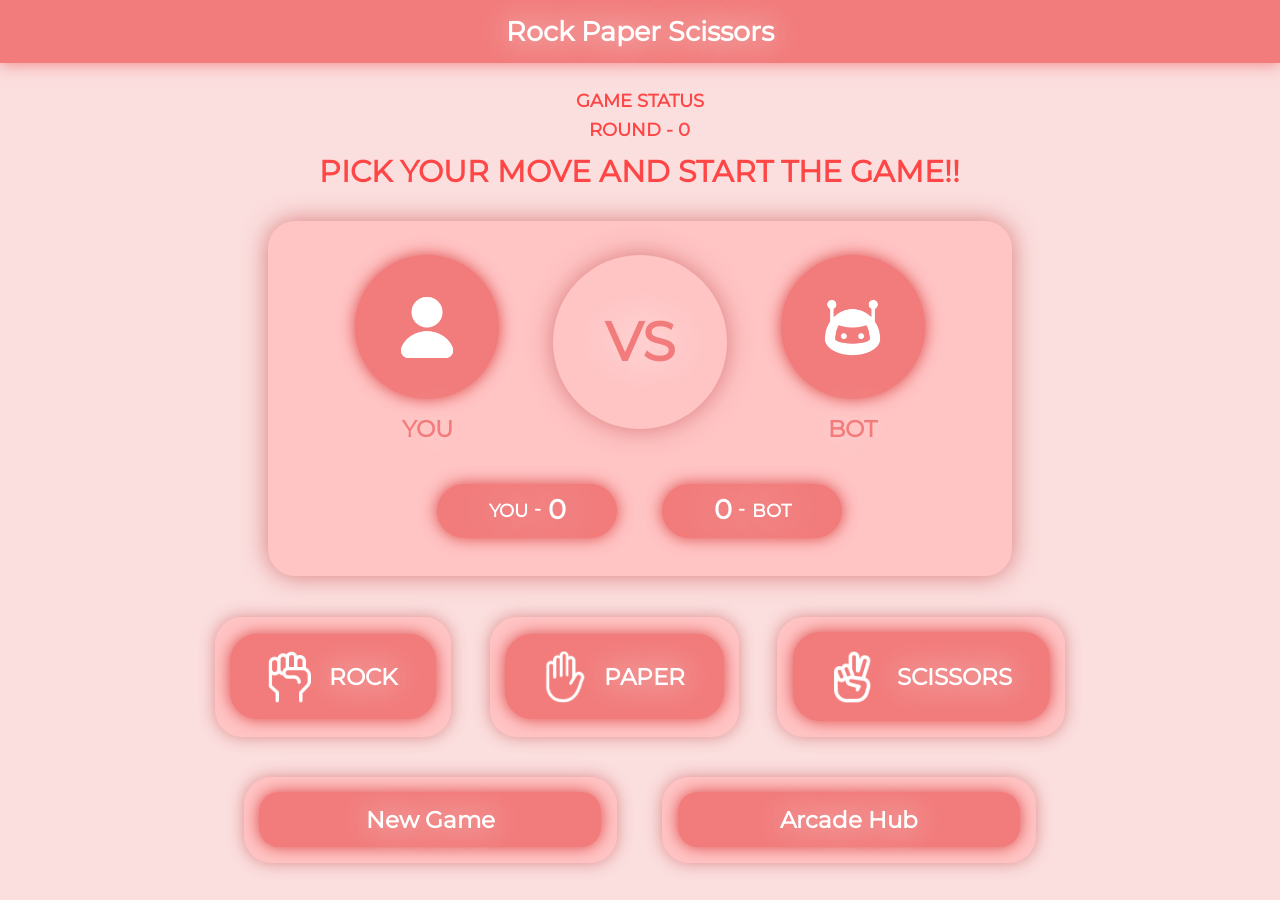
==== rock-paper-scissors-game/structure.html @ a6589fd6 "Initial commit" ====
<!DOCTYPE html>
<html lang="en">
<head>
    <meta charset="UTF-8">
    <meta name="viewport" content="width=device-width, initial-scale=1.0">
    <title>Rock-Paper-Scissors Game</title>
    <link rel="stylesheet" href="style.css">
</head>
<body>

    <!--Heading-->
    <div class="heading">Rock Paper Scissors</div>
    <!---->

    <div style="display: flex; justify-content: center; align-items: center; align-content: center; flex: 1;">
        <div class="game-content">

            <!--Game Status-->
            <div class="game-status">
                <div>GAME STATUS</div>
                <div>ROUND - <span id="round-number">0</span></div>
                <div id="msg">PICK YOUR MOVE AND START THE GAME!!</div>
            </div>
            <!---->

            <!--Container-->
            <div class="game-container">

                <div class="game-picks">
                    <div>
                        <div id="user-pick-img-div"><img src="/images/user.png" class="user-img"></div>
                        <div id="user-pick-name">YOU</div>
                    </div>
                    <div class="vs">VS</div>
                    <div>
                        <div id="bot-pick-img-div"><img src="/images/bot.png" class="bot-img"></div>
                        <div id="bot-pick-name">BOT</div>
                    </div>
                </div>
                
                <div class="scores">
                    <div class="data">
                        <div>YOU</div>
                        <div class="symbol">-</div>
                        <div id="user-score">0</div>
                    </div>
                    <div class="data">
                        <div id="bot-score">0</div>
                        <div class="symbol">-</div>
                        <div>BOT</div>
                    </div>
                </div>
            </div>
            <!---->

            <!--Game Buttons-->
            <div class="selection-box">
                <button class="selection-btns" id=0>
                    <div class="selection-divs">
                        <img src="/images/rock.png" id="img-rock">
                        <span class="choice-name">ROCK</span>
                    </div>
                </button>
                <button class="selection-btns" id=1>
                    <div class="selection-divs">
                        <img src="/images/paper.png" id="img-paper">
                        <span class="choice-name">PAPER</span>
                    </div>
                </button>
                <button class="selection-btns" id=2>
                    <div class="selection-divs">
                        <img src="/images/scissors.png" id="img-scissors">
                        <span class="choice-name">SCISSORS</span>
                    </div>
                </button>
            </div>
            <!---->

            <!--New Game Button-->
            <div class="btn-container">
                <button class="btns">
                    <div id="new-game">New Game</div>
                </button>                
                <a href="/home-page/home-page.html" class="link">
                    <button class="btns">
                        <div id="menu-btn">Arcade Hub</div></button></a>
            </div>
            <!---->

        </div>
    </div>
    <script src="game-logic.js"></script>
</body>
</html>
---- rock-paper-scissors-game/style.css ----
@font-face {
    font-family: 'Montserrat';
    src: url('/fonts/Montserrat-Regular.ttf') format('truetype');
}

body    {
    margin: 0;
    padding: 0;
    height: 100vh;
    display: flex;
    flex-direction: column;
    align-items: center;
    text-align: center;
    background-color: rgb(251, 222, 222);
    font-weight: bold;
    font-family: 'Montserrat', sans-serif;
}

.heading {
    background-color: rgb(242, 123, 123)/*rgb(244, 141, 141)*/;
    color: white;
    font-size: 3vmin;
    font-weight: bold;
    line-height: 7vmin;
    width: 100%;
    box-shadow: 0 0 1rem rgb(242, 123, 123)/*rgb(244, 141, 141)*/;
    text-shadow: 0 0 2rem white;
} 

.game-content   {
    display: flex;
    flex-direction: column;
    align-content: center;
    text-align: center;
    align-items: center;
    margin: -1.5vh 0 0 0;
}

.game-status {
    font-size: 2vmin;
    line-height: 3.2vmin;
    color: rgb(255, 70, 70);
}

#msg {
    font-size: 3.3vmin;
    line-height: 6vmin;
}

.game-container {
    display: flex;
    flex-direction: column; 
    gap: 1vmin;
    width: 75vmin; 
    align-content: center;
    text-align: center;
    align-items: center;
    margin: 2.5vh 0 0 0;
    padding: 3.8vmin;
    border-radius: 3vmin;
    color: rgb(242, 123, 123);
    font-weight: bold;
    background-color: rgb(255, 196, 196);
    box-shadow: 0 0 1.5rem rgb(218, 123, 123);
    text-shadow: 0 0 3rem rgb(255, 254, 254);
}

.game-picks {
    display:flex; 
    flex-direction: row; 
    gap: 5vmin;
}

.vs {
    font-size: 6vmin;
    height: 19.3vmin;
    width: 19.3vmin;
    border-radius: 50%;
    box-shadow: 0 0 1.5rem rgb(218, 123, 123);
    display: flex;
    align-items: center;
    justify-content: center;
    text-align: center;
}

#user-pick-img-div, #bot-pick-img-div   {
    height: 8vmin;
    width: 8vmin;
    padding: 4vmin;
    margin: 0 1vmin;
    object-fit : cover;
    border-radius: 50%;
    background-color: rgb(242, 123, 123);
    box-shadow: 0 0 1rem rgb(221, 72, 72);
}

.user-img, .pick-img , .bot-img, .pick-img  {
    height: 7.7vmin;
    width: 7.7vmin;
    margin-top: 0.2vmin;
}

.pick-scissors-img {
    height: 8vmin;
    width: 8vmin;
}

.user-img, .bot-img {
    opacity: 1;
}  


#user-pick-name, #bot-pick-name {
    font-size: 2.5vmin;
    margin: 1.8vmin 0 0 0;
}

.scores {
    display: flex;
    flex-direction: row; 
    gap: 5vmin;
    margin: 3vh 0 0 0;
    padding: 0.5vmin;
    border-radius: 3vmin;
    text-shadow: 0 0 3rem rgb(255, 254, 254);
    color: white;
}

.data   {
    font-size: 2vmin;
    background-color: rgb(242, 123, 123)/*rgb(244, 141, 141)*/;
    box-shadow: 0 0 1rem rgb(221, 72, 72);
    height: 6vmin;
    width: 20vmin;
    border-radius: 3vmin;
    display: flex;
    flex-direction: row;
    align-items: center;
    justify-content: center;
    text-align: center;
    gap: 0.7vmin;
    font-weight: bold;
}

#user-score, #bot-score    {
    font-size: 3vmin;
    margin: 0 0 0.2vmin 0;
}

.symbol {
    padding: 0 0 0.3vmin 0;
}

.selection-box  {
    display: flex;
    flex-direction: row;
    gap: 3vw;
    margin: 4.5vh 0 0 0;
}

.selection-btns, .btns   {
    border: none;
    border-radius: 3vmin;
    cursor: pointer;
    background-color: rgb(255, 196, 196);
    box-shadow: 0 0 1rem rgb(220, 141, 141);
    padding: 1.7vmin;
    text-shadow: 0 0 1rem rgb(255, 255, 255);
    transition: background-color 0.4s ease, box-shadow 0.4s ease;
    -webkit-tap-highlight-color: transparent;
}

.btns   {
    margin: 4.5vh 0 0 0;
    width: 41.5vmin;
}

.btn-container  {
    display: flex;
    flex-direction: row;
    gap: 5vmin;
}

.selection-divs, #new-game, #menu-btn  {
    display: flex;
    flex-direction: row;
    gap: 1.5vmin;
    align-items: center;
    justify-content: center;
    border: 0;
    color: white;
    border-radius: 3vmin;
    font-size: 2.5vmin;
    padding: 1.7vh 3vw 1.7vh 2.5vw;
    font-weight: bold;
    font-family:'Montserrat', sans-serif;
    background-color: rgb(242, 123, 123)/*rgb(244, 141, 141)*/;
    box-shadow: 0 0 1rem rgb(221, 72, 72);
    text-shadow: 0 0 2rem white;
}

#new-game , #menu-btn  { 
    padding: 1.5vh 4vmin 1.5vh 4vmin;
    border-radius: 2.2vmin;
    width: 30vmin;
} 

.selection-btns:active{
    background-color: rgb(255, 184, 184);
    box-shadow: 0 0 1rem rgb(240, 170, 170);
    .selection-divs{
        background-color: rgb(240, 109, 109);
        transition: background-color 0.4s ease;
    }
}

.btns:hover {
    background-color: rgb(255, 184, 184);
    box-shadow: 0 0 1rem rgb(240, 170, 170);
    #new-game, #menu-btn{
        background-color: rgb(240, 109, 109);
        transition: background-color 0.4s ease;
    }
}

#img-rock, #img-paper, #img-scissors   {
    height: 6vmin;
    width: 6vmin;
    object-fit : cover;
}

#img-scissors {
    height: 6.5vmin;
    width: 6.5vmin;
}

@media  (max-width: 570px) {

    .heading {
        font-size: 4.3vmin;
        line-height: 11vmin;
    } 
    .game-status {
        font-size: 2.5vmin;
        line-height: 3.6vmin;
    }
    #msg {
        line-height: 7vmin;
    }
    .game-container {
        padding: 8vmin 4vmin 8vmin 4vmin;
        margin: 4vh 0 0 0;
        gap: 3vmin;
    }
    .game-content {
        margin: -8vh 0 0 0;
    }
    .game-picks {
        gap: 5.5vmin;
    }
    .vs {
        font-size: 5vmin;
    }
    .scores {
        gap: 7vmin;
    }
    .data   {
        height: 8vmin;
        width: 22vmin;
    }
    .selection-box  {
        margin: 5.5vh 0 0 0;
    }

}
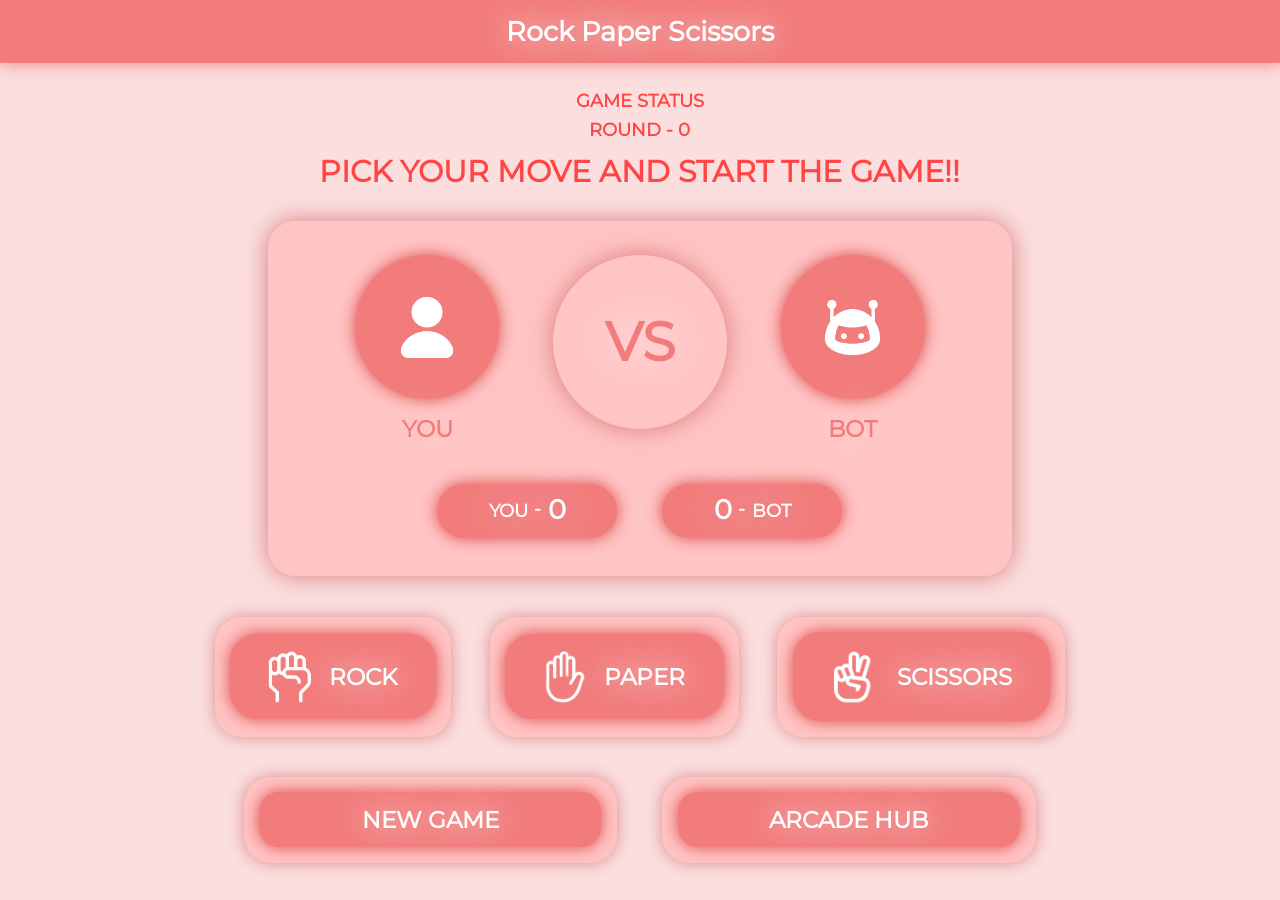
==== commit 9913893c: "Fixing font-sizes" ====
--- a/rock-paper-scissors-game/structure.html
+++ b/rock-paper-scissors-game/structure.html
@@ -28,12 +28,12 @@
 
                 <div class="game-picks">
                     <div>
-                        <div id="user-pick-img-div"><img src="/images/user.png" class="user-img"></div>
+                        <div id="user-pick-img-div"><img src="../images/user.png" class="user-img"></div>
                         <div id="user-pick-name">YOU</div>
                     </div>
                     <div class="vs">VS</div>
                     <div>
-                        <div id="bot-pick-img-div"><img src="/images/bot.png" class="bot-img"></div>
+                        <div id="bot-pick-img-div"><img src="../images/bot.png" class="bot-img"></div>
                         <div id="bot-pick-name">BOT</div>
                     </div>
                 </div>
@@ -57,19 +57,19 @@
             <div class="selection-box">
                 <button class="selection-btns" id=0>
                     <div class="selection-divs">
-                        <img src="/images/rock.png" id="img-rock">
+                        <img src="../images/rock.png" id="img-rock">
                         <span class="choice-name">ROCK</span>
                     </div>
                 </button>
                 <button class="selection-btns" id=1>
                     <div class="selection-divs">
-                        <img src="/images/paper.png" id="img-paper">
+                        <img src="../images/paper.png" id="img-paper">
                         <span class="choice-name">PAPER</span>
                     </div>
                 </button>
                 <button class="selection-btns" id=2>
                     <div class="selection-divs">
-                        <img src="/images/scissors.png" id="img-scissors">
+                        <img src="../images/scissors.png" id="img-scissors">
                         <span class="choice-name">SCISSORS</span>
                     </div>
                 </button>
@@ -79,11 +79,11 @@
             <!--New Game Button-->
             <div class="btn-container">
                 <button class="btns">
-                    <div id="new-game">New Game</div>
+                    <div id="new-game">NEW GAME</div>
                 </button>                
-                <a href="/home-page/home-page.html" class="link">
+                <a href="../index.html" class="link">
                     <button class="btns">
-                        <div id="menu-btn">Arcade Hub</div></button></a>
+                        <div id="menu-btn">ARCADE HUB</div></button></a>
             </div>
             <!---->
 
--- a/rock-paper-scissors-game/style.css
+++ b/rock-paper-scissors-game/style.css
@@ -1,6 +1,6 @@
 @font-face {
     font-family: 'Montserrat';
-    src: url('/fonts/Montserrat-Regular.ttf') format('truetype');
+    src: url('../fonts/Montserrat-Regular.ttf') format('truetype');
 }
 
 body    {
@@ -258,6 +258,9 @@
     .game-picks {
         gap: 5.5vmin;
     }
+    #user-pick-name, #bot-pick-name {
+        font-size: 3vmin;
+    }
     .vs {
         font-size: 5vmin;
     }
@@ -267,9 +270,17 @@
     .data   {
         height: 8vmin;
         width: 22vmin;
+        font-size: 2.5vmin;
+    }
+    #user-score, #bot-score    {
+        font-size: 4vmin;
+        margin: 0 0 0vmin 0;
     }
     .selection-box  {
         margin: 5.5vh 0 0 0;
     }
+    .selection-divs, #new-game, #menu-btn   {
+        font-size: 3vmin;
+    }
 
 }
